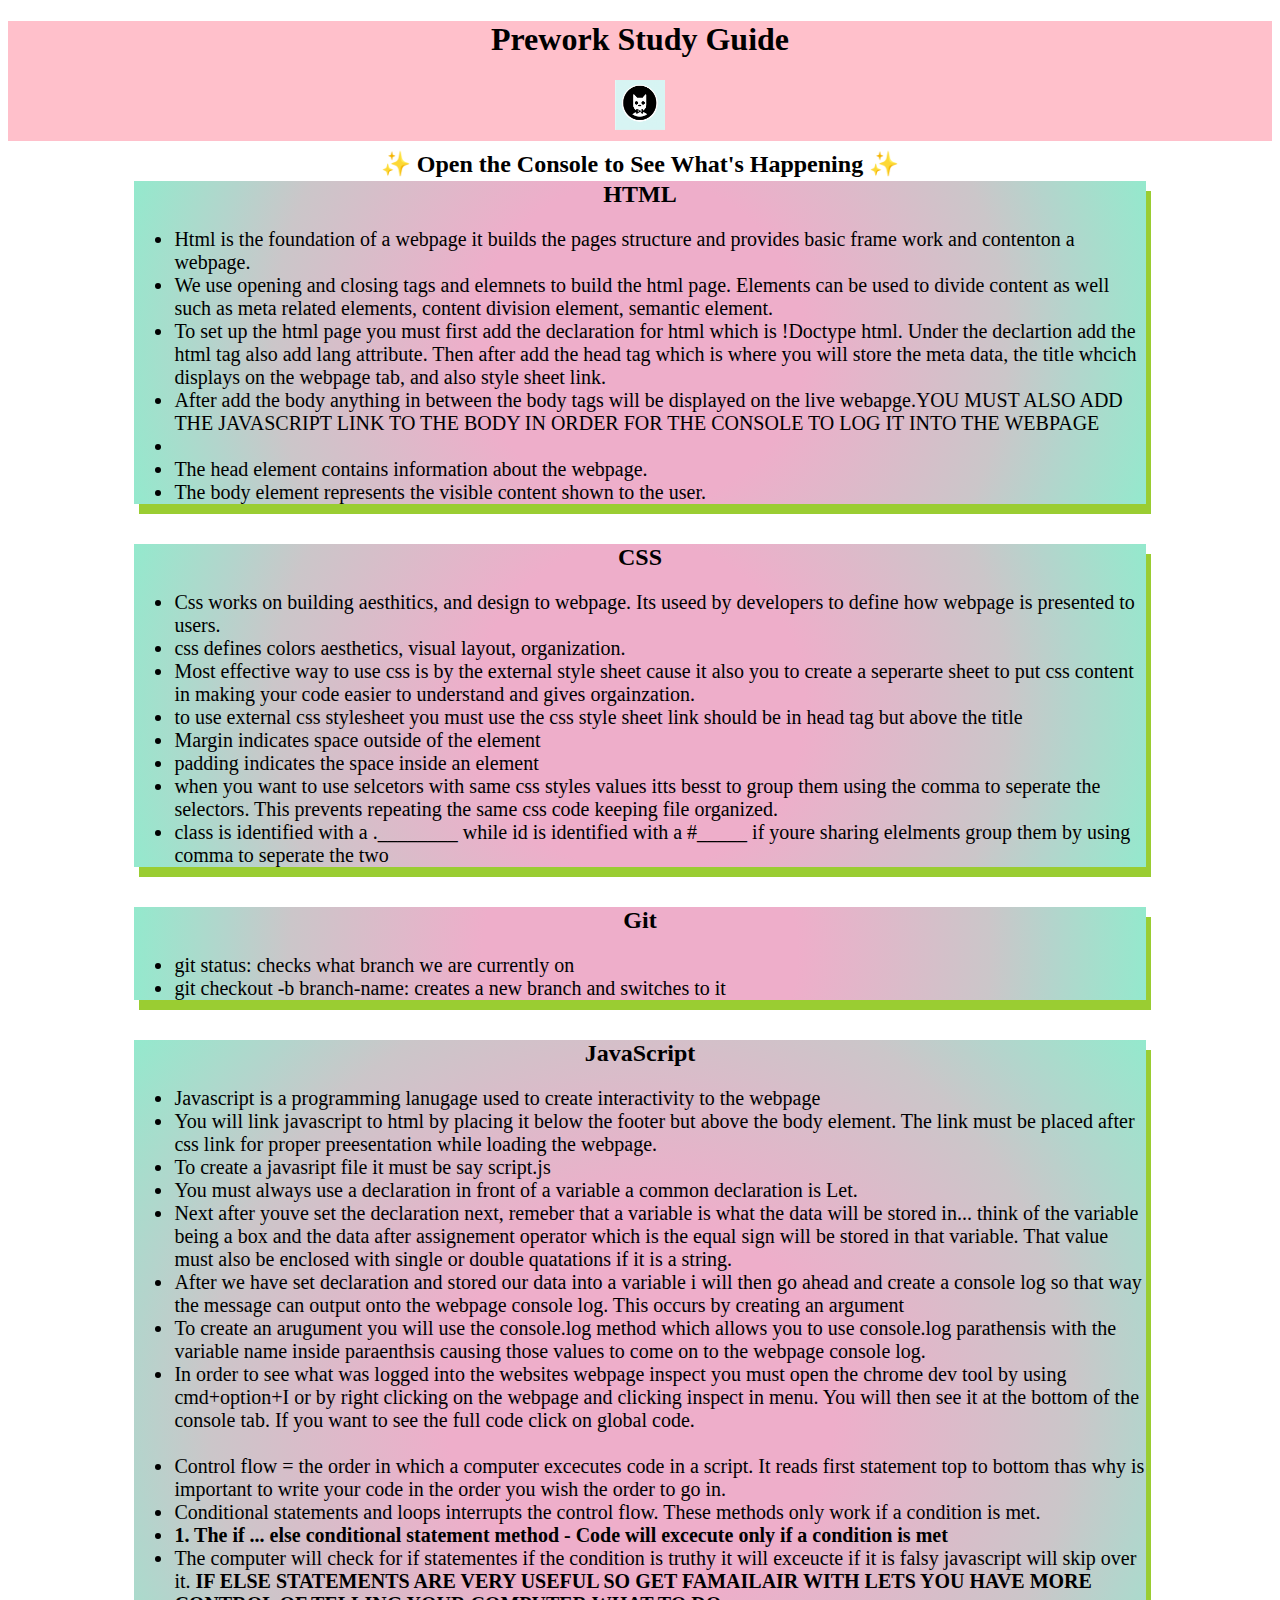
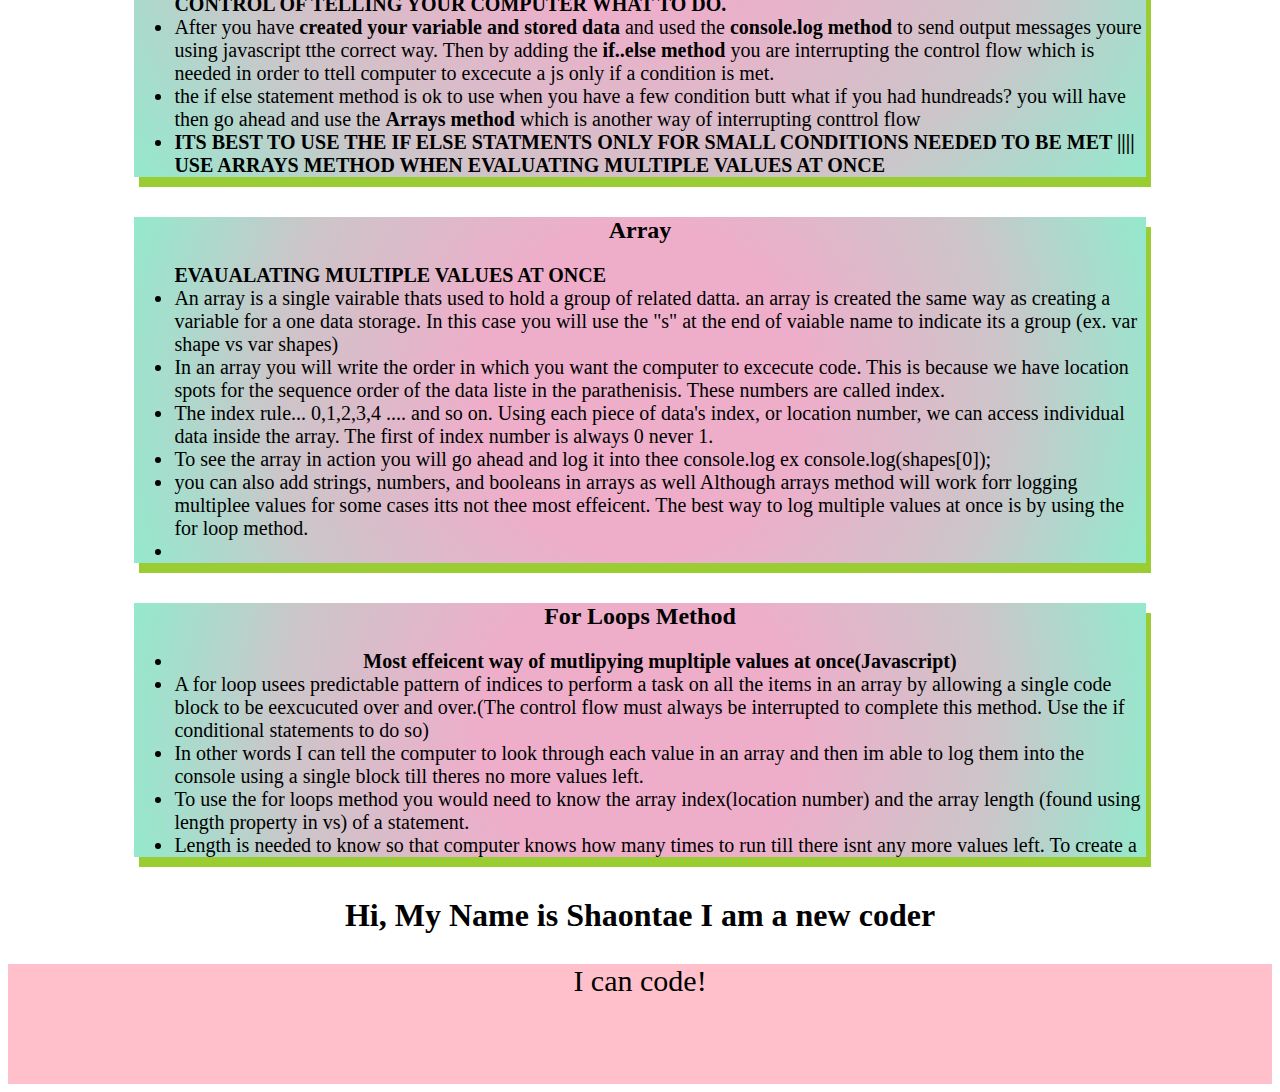
==== index.html @ ece16a14 "movd files out of previous foldr" ====
<!DOCTYPE html>
<html lang="en">
  <head>
    <meta charset="UTF-8" />
    <meta http-equiv="X-UA-Compatible" content="IE=edge" />
    <meta name="viewport" content="width=device-width, initial-scale=1.0" />
 <link rel="stylesheet" href="./assets/style.css"/>
    <title>Prework Study Guide</title>
  </head>
  <body>
    <header id="top">
      <h1>Prework Study Guide</h1>
      <img src="./assets/bowtie-cat.png" alt="Profile image of cat wearing a bow tie." />
      <h2>✨ Open the Console to See What's Happening ✨</h2>
    </header>
    <main>
      <section class="card" id="html-section"> 
        <h2>HTML</h2>
        <ul>
          <li>Html is the foundation of a webpage it builds the pages structure and provides basic frame work and contenton a webpage.</li>
          <li>We use opening and closing tags and elemnets to build the html page. Elements can be used to divide content as well such as meta related elements, content division element, semantic element.</li>
          <li>To set up the html page you must  first add the declaration for html which is !Doctype html. Under the declartion add the html tag also add lang attribute. Then after add the head tag which is where you will store the meta data, the title whcich displays on the webpage tab, and also style sheet link. </li>
          <li>After add the body anything in between the body tags will be displayed on the live webapge.YOU MUST ALSO ADD THE JAVASCRIPT LINK TO THE BODY IN ORDER FOR THE CONSOLE TO LOG IT INTO THE WEBPAGE</li>
          <LI></LI>
          <li>The head element contains information about the webpage. </li>
          <li>The body element represents the visible content shown to the user.</li>
        </ul>
      </section>
      <section class="card" id="css-section">
        <h2>CSS</h2>
        <ul>
          <li>Css works on building aesthitics, and design to webpage. Its useed by developers to define how webpage is presented to users.</li>
          <li>css defines colors aesthetics, visual layout, organization.</li>
          <li>Most effective way to use css is by the external style sheet cause it also you to create a seperarte sheet to put css content in making your code easier to understand and gives orgainzation.</li>
          <li>to use external css stylesheet you must use the css style sheet link should be in head tag but above the title</li>
          <li>Margin indicates space outside of the element</li>
          <li>padding indicates the space inside an element</li>
          <li>when you want to use selcetors with same css styles values itts besst to group them using the comma to seperate the selectors. This prevents repeating the same css code keeping file organized.</li>
          <li>class is identified with a .________ while id is identified with a #_____ if youre sharing elelments group them by using comma to seperate the two</li>
        </ul>
      </section>

      <section class="card" id="git-section">
        <h2>Git</h2>
     <ul>
      <li>git status: checks what branch we are currently on</li>
      <li>git checkout -b branch-name: creates a new branch and switches to it</li>
     </ul>
      </section>

        <section class="card" id="javascript-section">
          <h2>JavaScript</h2>
          <ul>
            <li>Javascript is a programming lanugage used to create interactivity to the webpage</li>
            <li>You will link javascript to html by placing it below the footer but above the body element. The link must be placed after css link for proper preesentation while loading the webpage.</li>
            <li>To create a javasript file it must be say script.js</li>
            <li>You must always use a declaration in front of a variable a common declaration is Let.</li>
            <li>Next after youve set the declaration next, remeber that a variable is what the data will be stored in... think of the variable being a box and the data after assignement operator which is the equal sign will be stored in that variable. That value must also be enclosed with single or double quatations if it is a string.</li>
            <li>After we have set declaration and stored our data into a variable i will then go ahead and create a console log so that way the message can output onto the webpage console log. This occurs by creating an argument</li>
            <li>To create an arugument you will use the console.log method which allows you to use console.log parathensis with the variable name inside paraenthsis causing those values to come on  to the webpage console log.</li>
            <li>In order to see what was logged into the websites webpage inspect you must open the chrome dev tool by using cmd+option+I or by right clicking on the webpage and clicking inspect in menu. You  will then see it at the bottom of the console tab. If you want to see the full code click on global code.</li>
            <br>
            <li>Control flow = the order in which a computer excecutes code in a script. It reads first statement top to bottom thas why is important to write your code in the order you wish the order to go in.</li>
            <li>Conditional statements and loops interrupts the control flow. These methods only work if a condition is met.</li>
            <strong><li>1. The if ... else conditional statement method - Code will excecute only if a condition is met</li></strong>
            <li>The computer will check for if statementes if the condition is truthy it will exceucte if it is falsy javascript will skip over it. <strong>IF ELSE STATEMENTS ARE VERY USEFUL SO GET FAMAILAIR WITH LETS YOU HAVE MORE CONTROL OF TELLING YOUR COMPUTER WHAT TO DO.</strong></li>
            <li>After you have <strong>created your variable and stored data</strong> and used the <strong>console.log method</strong> to send output messages youre using javascript tthe correct way. Then by adding the <strong>if..else method</strong> you are interrupting the control flow which is needed in order to ttell computer to excecute a js only if a condition is met. </li>
            <li>the if else statement method is ok to use when you have a few condition butt what if you had hundreads? you will have then go ahead and use the <strong>Arrays method</strong> which is another way of interrupting conttrol flow </li>
            <li><strong>ITS BEST TO USE THE IF ELSE STATMENTS ONLY FOR SMALL CONDITIONS NEEDED TO BE MET |||| USE ARRAYS METHOD WHEN EVALUATING MULTIPLE VALUES AT ONCE</strong></li>
            

          </ul>
        </section>
        <section class="card" id="Array-section">
          <h2>Array</h2>
          <ul>
            <CENTER></CENtER><strong>EVAUALATING MULTIPLE VALUES AT ONCE</strong></CENTER>
            <li> An array is a single vairable thats used to hold a group of related datta. an array is created the same way as creating a variable for a one data storage. In this case you will use the "s" at the end of vaiable name to indicate its a group (ex. var shape vs var shapes)</li>
            <li>In an array you will write the order in which you want the computer to excecute code. This is because we have location spots for the sequence order of the data liste in the parathenisis. These numbers are called index. </li>
            <li>The index rule... 0,1,2,3,4 .... and so on. Using each piece of data's index, or location number, we can access individual data inside the array. The first of index number is always 0 never 1.</li>
            <li>To see the array in action you will go ahead and log it into thee console.log ex console.log(shapes[0]); </li>
            <li>you can also add strings, numbers, and booleans in arrays as well Although arrays method will work forr logging multiplee values for some cases itts not thee most effeicent. The best way to log multiple values at once is by using the for loop method.</li>
            <li></li>
          </ul>
        </section>
        <section class="card" id="loops-section">
          <h2>For Loops Method</h2>
          <ul>
          <li><strong><center>Most effeicent way of mutlipying mupltiple values at once(Javascript)</center></strong></li>
          <li>A for loop usees predictable pattern of indices to perform a task on all the items   in an array by allowing a single code block to be eexcucuted over and over.(The control flow must always be interrupted to complete this method. Use the if conditional statements to do so)</li>
          <li>In other words I can tell the computer to look through each value in an array and then im able to log them into the console using a single block till theres no more values left.</li>
          <li>To use the for loops method you would need to know the array index(location number) and the array length (found using length property in vs) of a statement.</li>
          <li>Length is needed to know so that computer knows how many times to run till there isnt any more values left. To create a </li>
          </ul>
        </section>
      <p><h1><center>Hi, My Name is Shaontae 
        I am a new coder 
      </center></h1></p>
    </main>

    <footer>
      <p>I can code!</p>
    </footer>
    <script src="./assets/script.js"></script>
  </body>
</html>
---- assets/style.css ----
feature/add-css
   * {
       margin: 0;
       padding: 0;
   }

   header,header
{
    margin: 0;
    padding: 0;
}
header,footer
{
    width: 100%;
    height: 120px;
    background-color: pink;
    border: 5px;
    
}

h1,
h2 {
    text-align: center;
}
img {
    display: block;
    height: 50px;
    width: 50px;
    margin-left: auto;
    margin-right: auto;
}
ul {
    padding-left: 40px;
    font-size: 20px;
}
p {

  text-align: center;
  font-size: 30px;
}
  
main

.card{
width: 80%;
Margin: 40px auto;
border: 5px gray;
box-shadow: 5px 10px yellowgreen;
background: rgb(238,174,202);
background: radial-gradient(circle, rgba(238,174,202,1) 31%, rgba(213,191,201,1) 58%, rgba(203,198,201,1) 69%, rgba(180,212,204,1) 81%, rgba(170,219,204,1) 87%, rgba(148,233,205,1) 100%);
}
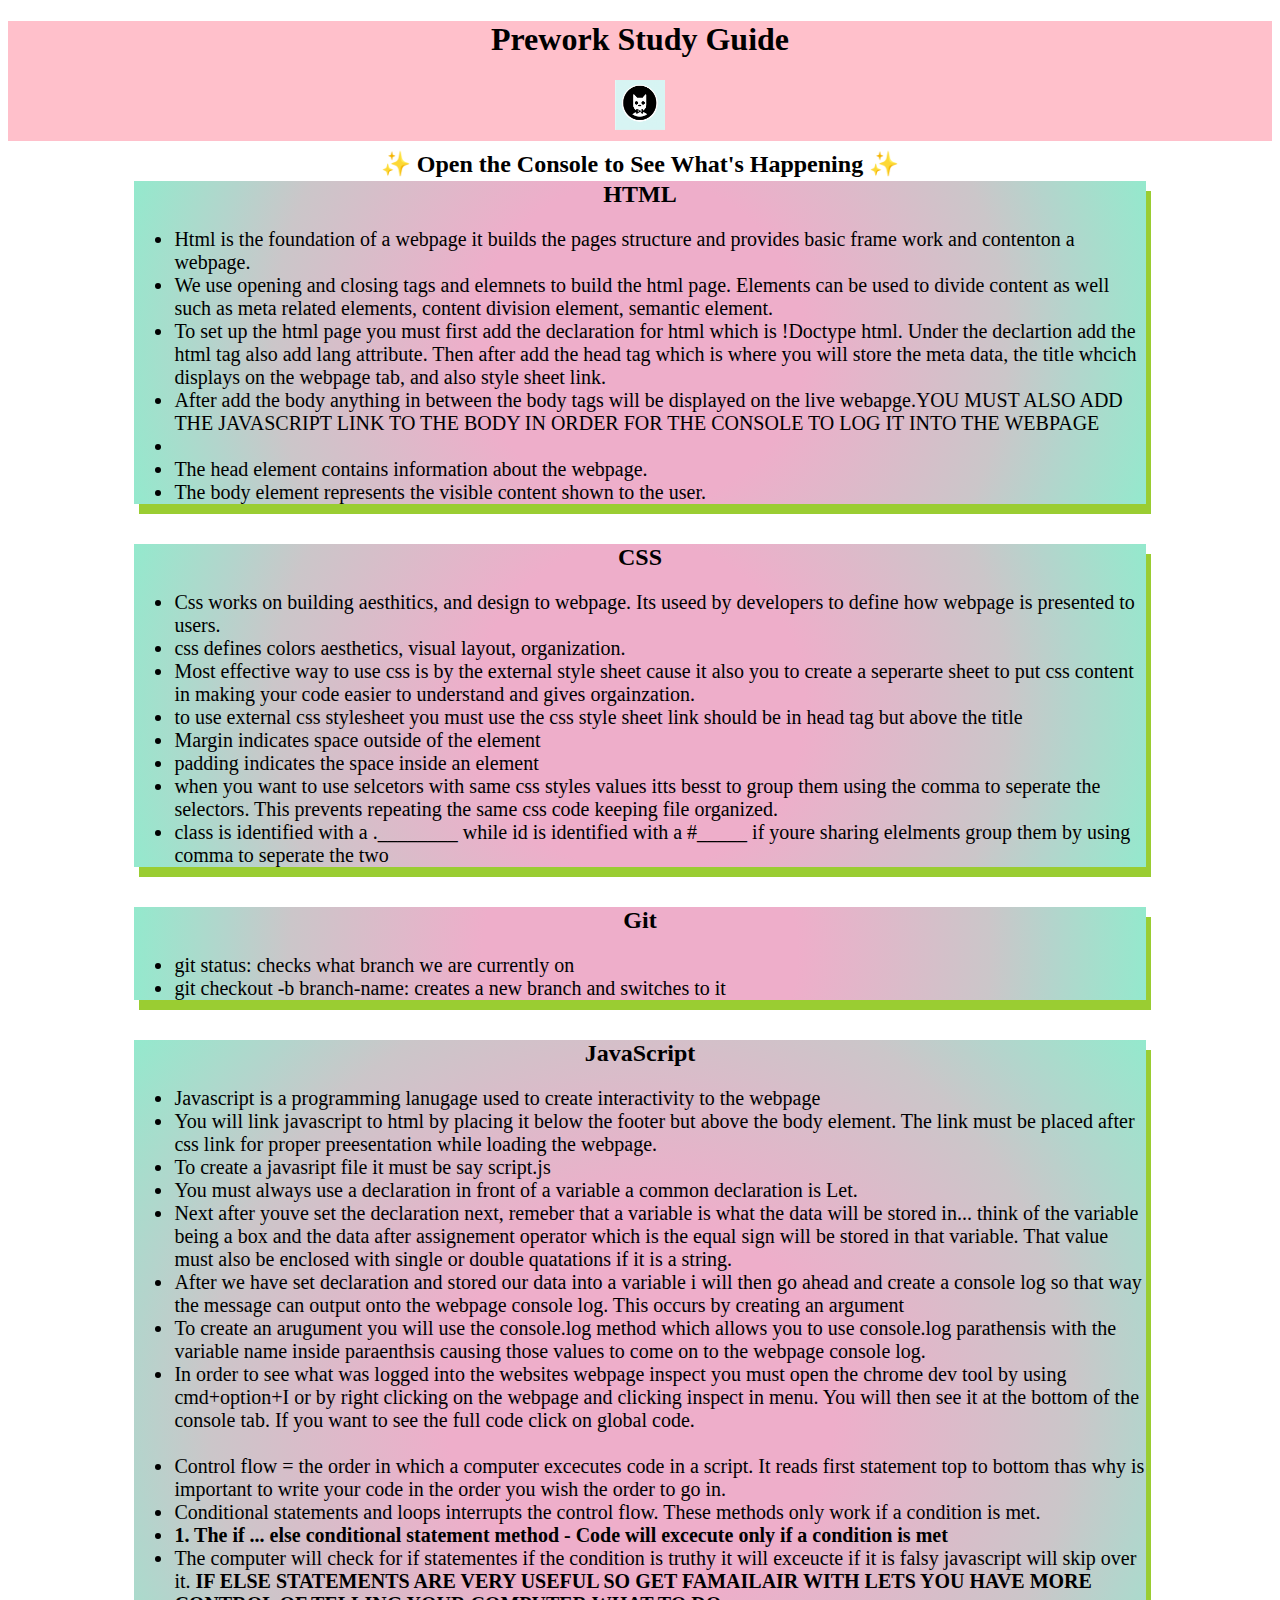
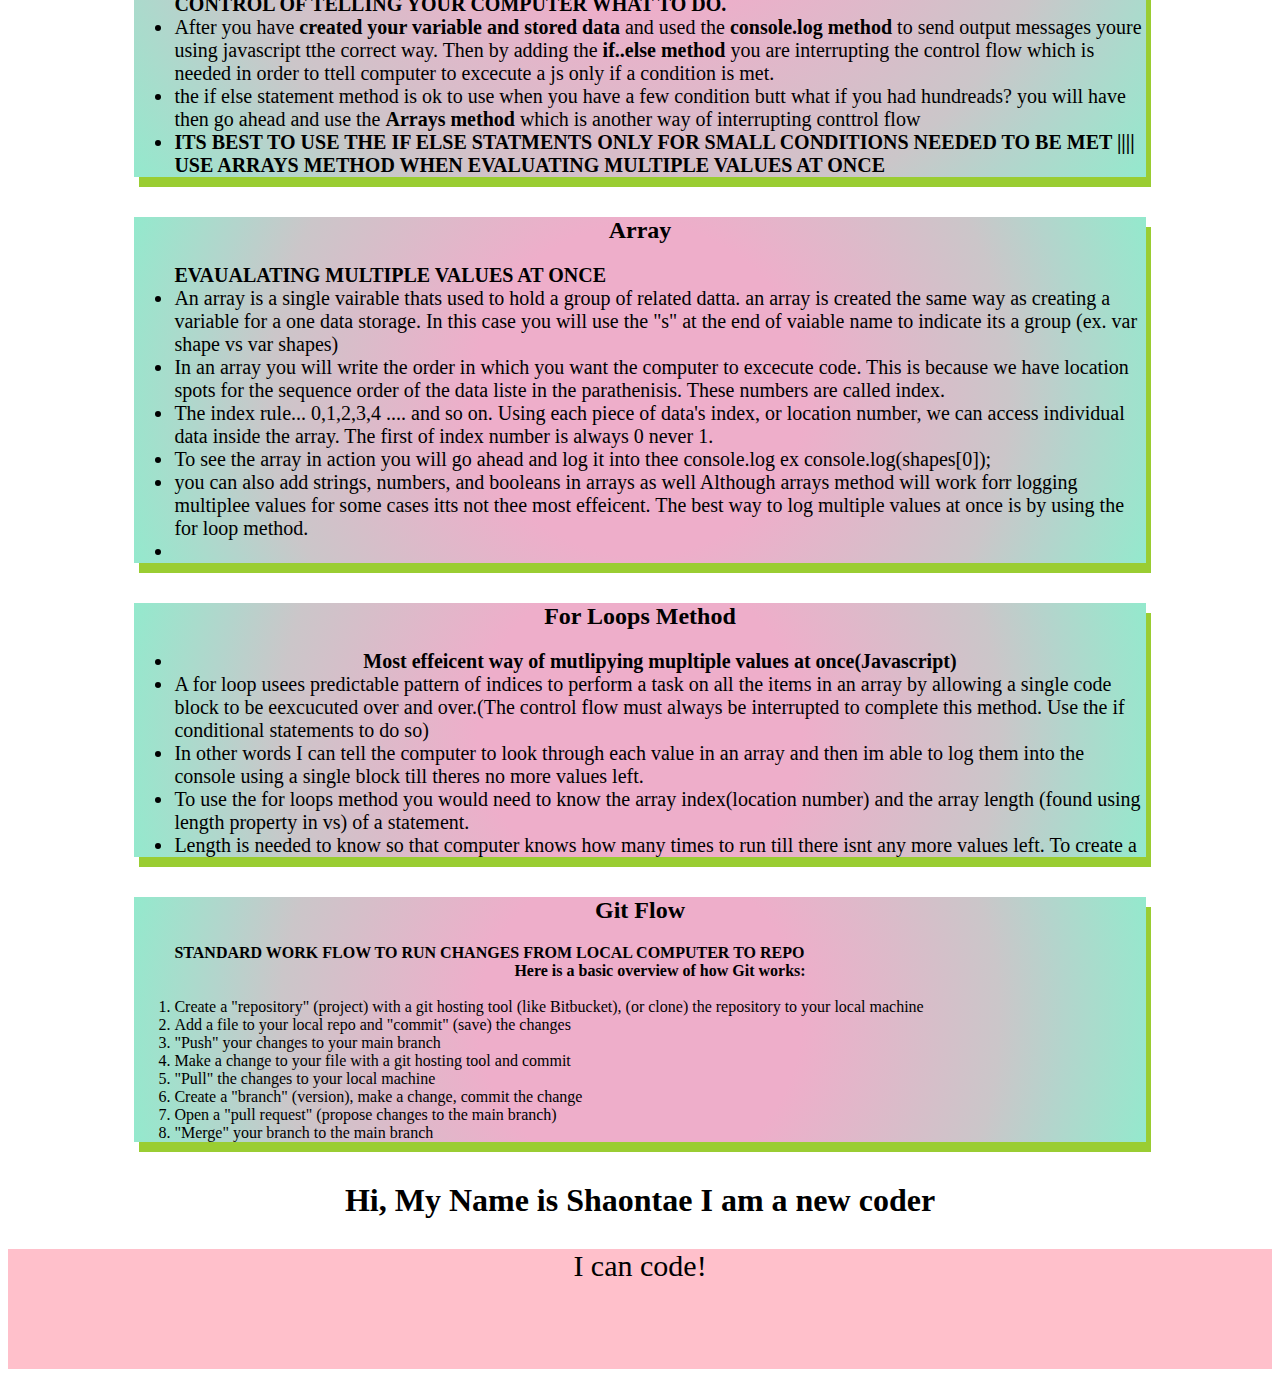
==== commit 7cfafa8b: "added git flow study notes" ====
--- a/index.html
+++ b/index.html
@@ -93,6 +93,22 @@
           <li>Length is needed to know so that computer knows how many times to run till there isnt any more values left. To create a </li>
           </ul>
         </section>
+        <section class="card" id="Git-flow-section">
+          <h2>Git Flow</h2>
+          <Ol>
+            <CENTER></CENtER><strong>STANDARD WORK FLOW TO RUN CHANGES FROM LOCAL COMPUTER TO REPO</strong></CENTER>
+            <center><strong>Here is a basic overview of how Git works:</strong></center>
+              <br>
+              <li>Create a "repository" (project) with a git hosting tool (like Bitbucket), (or clone) the repository to your local machine</li>
+              <LI>Add a file to your local repo and "commit" (save) the changes</li>
+              <li>"Push" your changes to your main branch</li>
+              <li>Make a change to your file with a git hosting tool and commit</li>
+              <li>"Pull" the changes to your local machine</li>
+              <li>Create a "branch" (version), make a change, commit the change</li>
+              <li>Open a "pull request" (propose changes to the main branch)</li>
+              <li>"Merge" your branch to the main branch</li>
+          </Ol>
+        </section>
       <p><h1><center>Hi, My Name is Shaontae 
         I am a new coder 
       </center></h1></p>
